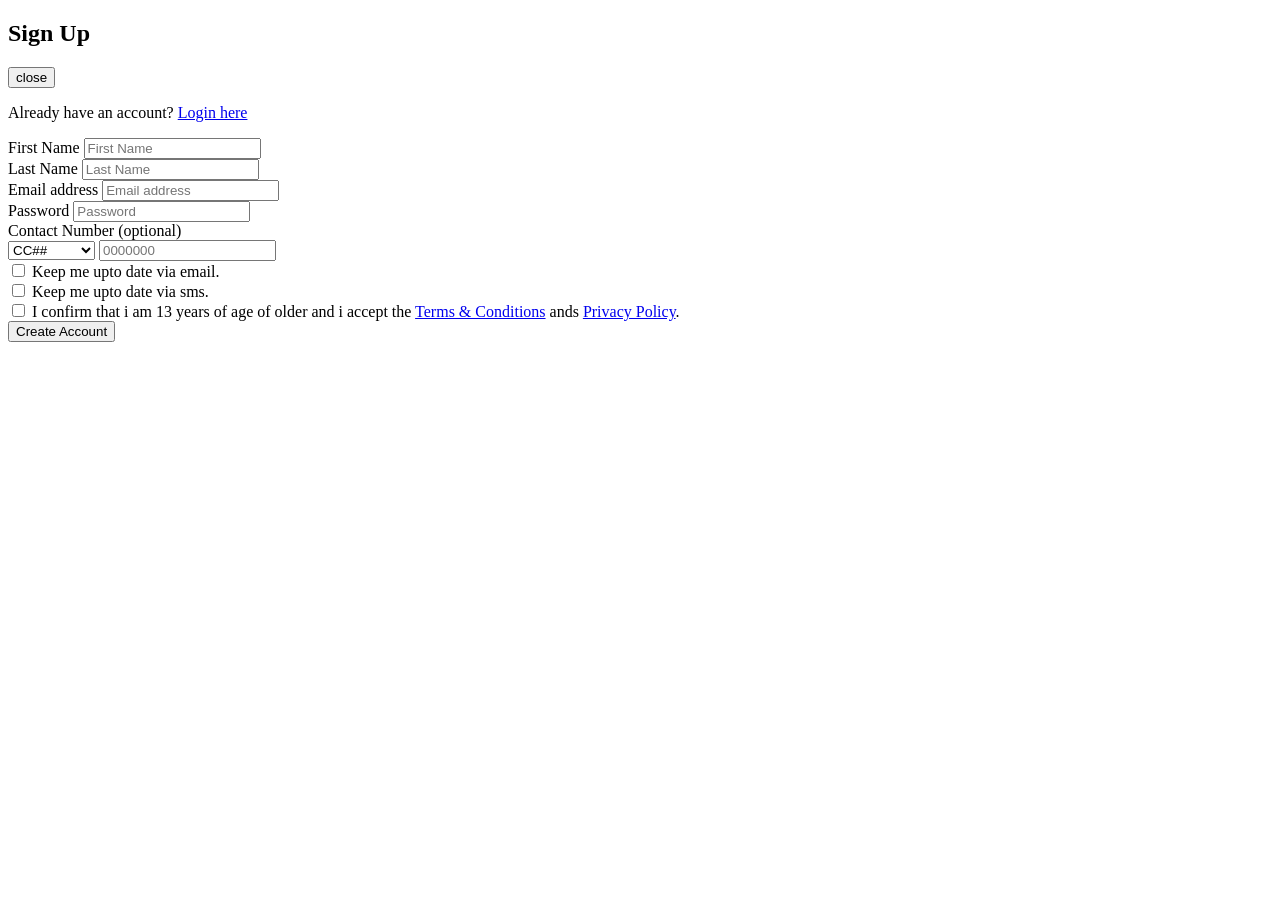
==== html/registration-form.html @ 04350fa2 "created registration form" ====
<!DOCTYPE html>
<html lang="en">
<head>
    <meta charset="UTF-8">
    <meta name="viewport" content="width=device-width, initial-scale=1.0">
    <title>SignUp</title>

    <!-- css link -->
     <link rel="stylesheet" href="registration-form.css">
</head>
<body>

    <!-- this is main content -->
    <main>

        <!-- will create modal later... for now section -->
         <section aria-labelledby="signup-title">

            <!-- top left heading, right close btn -->
             <div class="signup-top">
                <h1 id="signup-title">Sign Up</h1>

                <button type="button">close</button>
             </div>

             <p>
                Already have an account? <a href="#">Login here</a>
             </p>

             <!-- action # update later fon backend -->
             <form action="#" method="get">

                <!-- row 1: first name and last name  -->
                <div class="form-row">

                    <div class="form-group">
                        <label for="first-name">First Name</label>
                        <input type="text" id="first-name" name="firstName" placeholder="First Name" minlength="2" maxlength="20" required>
                    </div>
                    <div class="form-group">
                        <label for="last-name">Last Name</label>
                        <input type="text" id="last-name" name="lastName" placeholder="Last Name" min="2" maxlength="20" required>
                    </div>

                </div>

                <!-- row 2: email and password  -->
                <div class="form-row">

                    <div class="form-group">
                        <label for="email">Email address</label>
                        <input type="email" id="email" name="email" placeholder="Email address" required>
                    </div>
                    <div class="form-group">
                        <label for="password">Password</label>
                        <input type="password" id="password" name="password" placeholder="Password" minlength="6" maxlength="12" required>
                    </div>

                </div>

                <div class="form-group">

                    <label for="contact-number">Contact Number (optional)</label>

                    <div class="phone-field">
                        <!-- country ke codes -->
                         <select name="countryCode" id="country-code" aria-label="country code">
                            <option value=""selected>CC##</option>
                            <option value="+44">+44 (UK)</option>
                            <option value="+91">+91 (India)</option>
                            <option value="+1">+1 (USA)</option>
                         </select>

                         <input type="tel" name="contactNumber" id="contact-number" placeholder="0000000" pattern="[0-9]{7,15}" maxlength="15">
                    </div>

                </div>

                <!-- teen checkboxex banane hai 3rd wala required -->
                 <div class="checkbox-group">
                    <input type="checkbox" id="email-updates" name="emailUpdates">
                    <label for="email-updates">Keep me upto date via email.</label>
                 </div>

                 <div class="checkbox-group">
                    <input type="checkbox" id="sms-updates" name="smsUpdates">
                    <label for="sms-updates">Keep me upto date via sms.</label>
                 </div>

                 <div class="checkbox-group">
                    <input type="checkbox" id="terms" name="terms" required>
                    <label for="terms">I confirm that i am 13 years of age of older and i accept the <a href="#">Terms &amp; Conditions</a> ands <a href="#">Privacy Policy</a>.</label>
                 </div>

                 <button type="submit">Create Account</button>

             </form>

         </section>

    </main>
    

</body>
</html>      



<!-- done day 2 -->
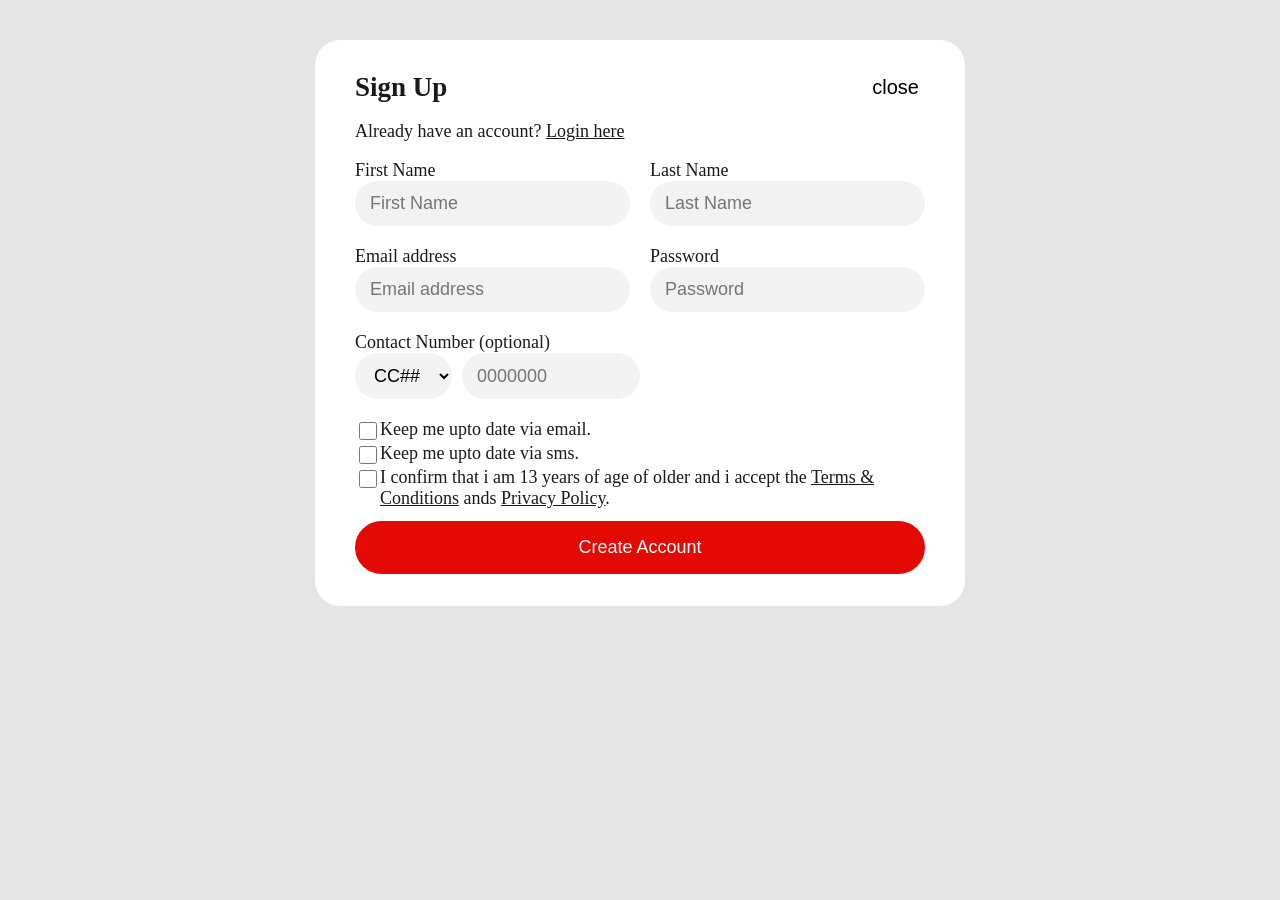
==== commit 8ae31c68: "day-02: address review comments (email validation, country codes via API)" ====
--- a/html/registration-form.html
+++ b/html/registration-form.html
@@ -49,7 +49,7 @@
 
                     <div class="form-group">
                         <label for="email">Email address</label>
-                        <input type="email" id="email" name="email" placeholder="Email address" required>
+                        <input type="email" id="email" name="email" placeholder="Email address" maxlength="254" pattern="[A-Za-z0-9]+([._%+\-][A-Za-z0-9]+)*@[A-Za-z0-9]+([.\-][A-Za-z0-9]+)*\.[A-Za-z]{2,}" required>
                     </div>
                     <div class="form-group">
                         <label for="password">Password</label>
@@ -65,10 +65,7 @@
                     <div class="phone-field">
                         <!-- country ke codes -->
                          <select name="countryCode" id="country-code" aria-label="country code">
-                            <option value=""selected>CC##</option>
-                            <option value="+44">+44 (UK)</option>
-                            <option value="+91">+91 (India)</option>
-                            <option value="+1">+1 (USA)</option>
+                            <option value=""selected disabled>CC##</option>
                          </select>
 
                          <input type="tel" name="contactNumber" id="contact-number" placeholder="0000000" pattern="[0-9]{7,15}" maxlength="15">
@@ -100,6 +97,40 @@
 
     </main>
     
+    <!-- api call to fetch country details -->
+    <script>
+       const selectCountry = document.querySelector("#country-code");
+
+       const fetchCountries = async () => {
+
+        try {
+            const response = await fetch("https://countriesnow.space/api/v0.1/countries/codes");
+            if(!response.ok) {
+                throw new Error("API failed to fetch countries");
+            }
+
+            const result = await response.json();
+            const countries = result.data;
+
+            // sort countries alphabeticaly a-z
+            countries.sort((a, b) => a.name.localeCompare(b.name));
+
+            countries.forEach(country => {
+                const option = document.createElement("option");
+                option.value = country.dial_code;
+                option.textContent = `${country.name} (${country.code}) ${country.dial_code}`; //json string keys
+
+                selectCountry.appendChild(option);
+            });
+
+        } catch(error) {
+            console.log("Error fetching countries: ", error);
+        }
+
+       };
+
+       fetchCountries(); //call
+    </script>
 
 </body>
 </html>      
--- a/html/registration-form.css
+++ b/html/registration-form.css
@@ -0,0 +1,116 @@
+/* padding add krne pe width na badhe... isley border-box */
+*{
+    box-sizing: border-box;
+}
+
+body {
+    margin: 0;
+    font-size: 18px;
+    color: #1a1a1a;
+    background: #e5e5e5; /* grey backgriund*/ 
+}
+
+
+ /* *^^^^^^^^^^^^ Form white box (like modal) ^^^^^^^^^^ */
+ main section {
+    max-width: 650px;
+    margin: 40px auto;
+    padding: 32px 40px;
+    background: #fff;
+    border-radius: 25px;
+ }
+
+
+ /* heading left me, close btn right side */
+ .signup-top {
+    display: flex;
+    justify-content: space-between;
+    align-items: center;
+ }
+
+ h1 {
+    margin: 0;
+    /* font-size: 36px; */
+    /* font-weight: 600; */
+ }
+
+
+/* close button */
+.signup-top button {
+    background: none;
+    border: 0;
+    font-size: 20px;
+    cursor: pointer;
+}
+
+a{
+    color: inherit;
+}
+
+ /* ^^^^^^^^^^^  fields ^^^^^^^^^^^^^^^ */
+
+ /* step 1 first name and last name aur email/password 2 column mein krne h */
+.form-row {
+    display: grid;
+    grid-template-columns: 1fr 1fr;
+    gap: 0 20px;
+}
+
+.form-group {
+    margin-bottom: 20px;
+}
+
+/* label input ke upar dikhana h */
+label {
+    display: block;
+}
+
+/* ^^^^^^^^^ step 2 styl input fields ^^^^^^^^^^^^^^ */
+input[type="text"],
+input[type="email"],
+input[type="password"],
+input[type="tel"],
+select {
+    width: 100%;
+    padding: 12px 15px;
+    background: #f2f2f2;
+    border: 0;
+    border-radius: 999px; /* pill shape*/
+    font-size: 18px;
+}
+
+
+.phone-field {
+    display: flex;
+    gap: 10px;
+    width: 50%;
+}
+
+.phone-field select {
+    width: 100px;
+}
+
+/* ======== checkboxes ========= */
+.checkbox-group {
+    display: flex;
+    align-items: flex-start;
+}
+
+.checkbox-group input {
+    width: 18px;
+    height: 18px;
+    flex-shrink: 0; /* for long text check box dabe na*/
+}
+
+ /* ^^^^^^^^ create account btn ^^^^^^^^^*/
+ button[type="submit"] {
+    width: 100%;
+    margin-top: 12px;
+    padding: 16px;
+    border: 0;
+    border-radius: 999px;
+    color: #fff;
+    font-size: 18px;
+    cursor: pointer;
+    background: #e20a03;
+ }
